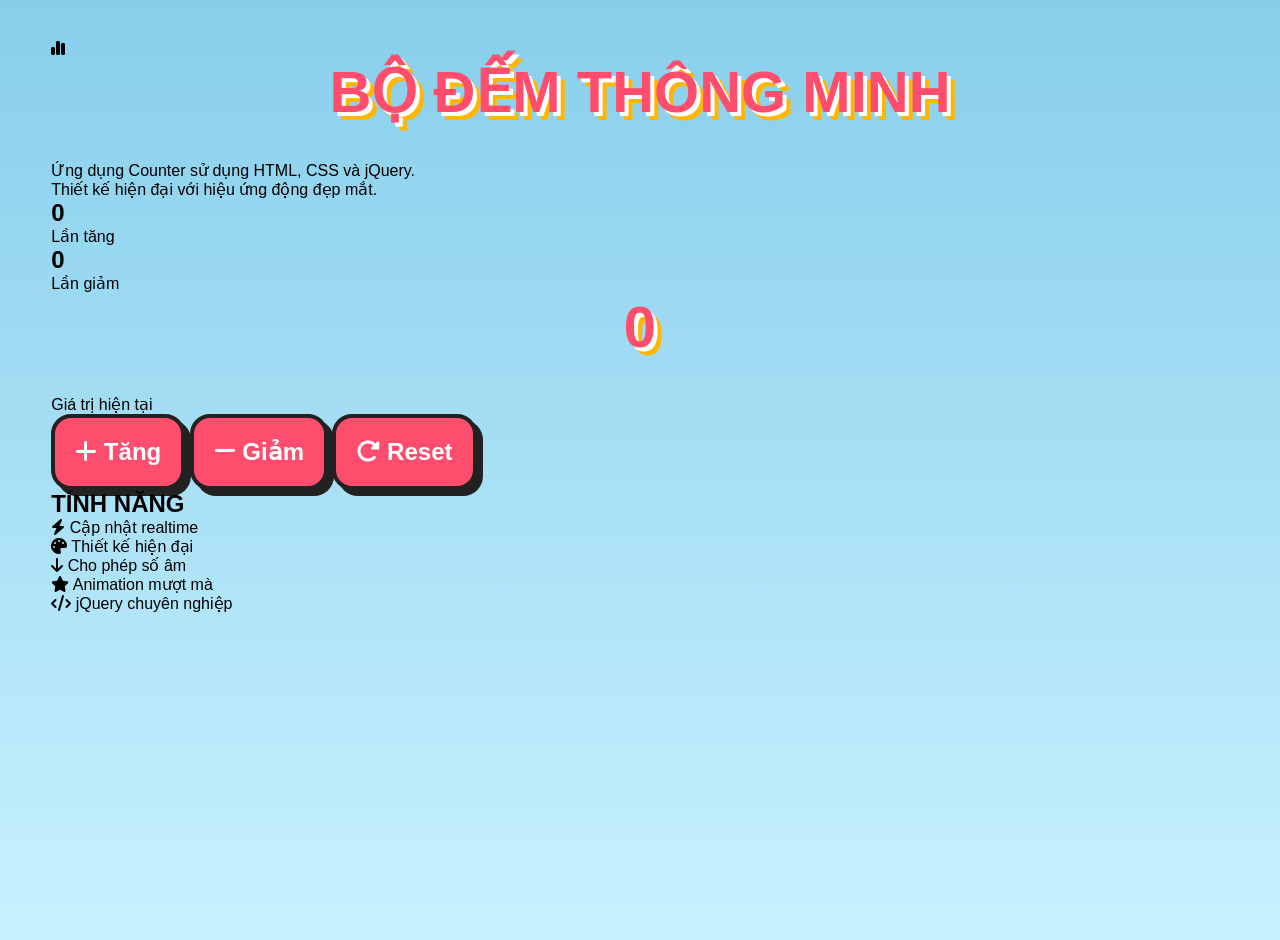
==== index.html @ a42f536a "upload boyer moore demo" ====
<!DOCTYPE html>
<html lang="vi">
<head>
    <meta charset="UTF-8">
    <meta name="viewport" content="width=device-width, initial-scale=1.0">
    <title>Counter Premium</title>

    <!-- CSS -->
    <link rel="stylesheet" href="index.css">

    <!-- Font Awesome -->
    <link rel="stylesheet"
    href="https://cdnjs.cloudflare.com/ajax/libs/font-awesome/6.5.1/css/all.min.css">
</head>

<body>

    <div class="container">

        <!-- LEFT -->
        <div class="left-panel">

            <div class="logo">
                <i class="fa-solid fa-chart-simple"></i>
            </div>

            <h1>BỘ ĐẾM THÔNG MINH</h1>

            <p>
                Ứng dụng Counter sử dụng HTML, CSS và jQuery.
                <br>
                Thiết kế hiện đại với hiệu ứng động đẹp mắt.
            </p>

            <div class="line"></div>

            <div class="info-box">

                <div>
                    <h2 id="plusCount">0</h2>
                    <span>Lần tăng</span>
                </div>

                <div>
                    <h2 id="minusCount">0</h2>
                    <span>Lần giảm</span>
                </div>

            </div>

        </div>

        <!-- CENTER -->
        <div class="center-panel">

            <div class="circle">
                <h1 id="counter">0</h1>
            </div>

            <div class="status" id="statusText">
                Giá trị hiện tại
            </div>

            <div class="buttons">

                <button id="increase">
                    <i class="fa-solid fa-plus"></i>
                    Tăng
                </button>

                <button id="decrease">
                    <i class="fa-solid fa-minus"></i>
                    Giảm
                </button>

                <button id="reset">
                    <i class="fa-solid fa-rotate-right"></i>
                    Reset
                </button>

            </div>

        </div>

        <!-- RIGHT -->
        <div class="right-panel">

            <h2>TÍNH NĂNG</h2>

            <div class="feature">
                <i class="fa-solid fa-bolt"></i>
                <span>Cập nhật realtime</span>
            </div>

            <div class="feature">
                <i class="fa-solid fa-palette"></i>
                <span>Thiết kế hiện đại</span>
            </div>

            <div class="feature">
                <i class="fa-solid fa-arrow-down"></i>
                <span>Cho phép số âm</span>
            </div>

            <div class="feature">
                <i class="fa-solid fa-star"></i>
                <span>Animation mượt mà</span>
            </div>

            <div class="feature">
                <i class="fa-solid fa-code"></i>
                <span>jQuery chuyên nghiệp</span>
            </div>

        </div>

    </div>

    <!-- jQuery -->
    <script src="https://code.jquery.com/jquery-3.7.1.min.js"></script>

    <!-- JS -->
    <script src="index.js"></script>

</body>
</html>
---- index.css ----
/* RESET */

*{
    margin:0;
    padding:0;
    box-sizing:border-box;
}

/* BODY */

body{
    min-height:100vh;
    background:linear-gradient(
        180deg,
        #87ceeb,
        #c8f1ff
    );

    overflow-x:hidden;

    font-family:Arial, Helvetica, sans-serif;

    position:relative;
}

/* CLOUD */

.cloud{
    position:absolute;

    background:white;

    border-radius:50px;

    opacity:0.8;
}

.cloud::before,
.cloud::after{
    content:"";
    position:absolute;
    background:white;
    border-radius:50%;
}

.cloud1{
    width:180px;
    height:60px;
    top:60px;
    left:-200px;

    animation:moveCloud 25s linear infinite;
}

.cloud1::before{
    width:70px;
    height:70px;
    top:-35px;
    left:25px;
}

.cloud1::after{
    width:90px;
    height:90px;
    top:-45px;
    right:20px;
}

.cloud2{
    width:150px;
    height:50px;
    top:180px;
    left:-200px;

    animation:moveCloud 35s linear infinite;
}

.cloud2::before{
    width:60px;
    height:60px;
    top:-30px;
    left:20px;
}

.cloud2::after{
    width:80px;
    height:80px;
    top:-40px;
    right:20px;
}

.cloud3{
    width:200px;
    height:70px;
    top:300px;
    left:-300px;

    animation:moveCloud 45s linear infinite;
}

.cloud3::before{
    width:80px;
    height:80px;
    top:-40px;
    left:25px;
}

.cloud3::after{
    width:100px;
    height:100px;
    top:-50px;
    right:25px;
}

@keyframes moveCloud{

    from{
        transform:translateX(0);
    }

    to{
        transform:translateX(1800px);
    }

}

/* CONTAINER */

.container{
    width:92%;
    max-width:1400px;
    margin:40px auto;
}

/* TITLE */

h1{
    text-align:center;

    font-size:58px;

    margin-bottom:35px;

    color:#ff4d6d;

    text-shadow:
        4px 4px 0px #ffffff,
        8px 8px 0px #ffb703;

    animation:bounce 2s infinite;
}

@keyframes bounce{

    0%{
        transform:translateY(0);
    }

    50%{
        transform:translateY(-10px);
    }

    100%{
        transform:translateY(0);
    }

}

/* PANEL */

.panel,
.visual-area,
.status-box{

    background:white;

    border:5px solid #222;

    border-radius:35px;

    box-shadow:
        10px 10px 0px #222;
}

/* PANEL */

.panel{
    padding:35px;
    margin-bottom:35px;

    display:grid;
    gap:25px;
}

/* INPUT */

.input-box{
    display:grid;
    gap:12px;
}

.input-box label{
    font-size:22px;
    font-weight:bold;
    color:#333;
}

.input-box input{

    padding:18px;

    border:4px solid #222;

    border-radius:18px;

    font-size:22px;

    outline:none;

    background:#fff7cc;
}

/* BUTTON */

button{

    padding:20px;

    border:none;

    border-radius:20px;

    background:#ff4d6d;

    color:white;

    font-size:24px;

    font-weight:bold;

    cursor:pointer;

    transition:0.3s;

    border:4px solid #222;

    box-shadow:
        6px 6px 0px #222;
}

button:hover{

    transform:
        translateY(-4px)
        scale(1.02);

    background:#ff758f;
}

/* VISUAL */

.visual-area{
    padding:35px;
    margin-bottom:35px;

    overflow-x:auto;
}

/* TAG */

.tag{

    font-size:28px;

    font-weight:bold;

    color:#ff4d6d;

    margin-bottom:15px;
}

/* ROW */

.row{
    display:flex;
    align-items:center;

    min-height:100px;

    margin-bottom:30px;

    position:relative;
}

/* BOX */

.char-box{

    width:72px;
    height:72px;

    margin-right:10px;

    border-radius:20px;

    display:flex;
    justify-content:center;
    align-items:center;

    background:#ffe066;

    border:4px solid #222;

    font-size:32px;
    font-weight:bold;

    transition:0.4s;

    box-shadow:
        5px 5px 0px #222;
}

/* EFFECT */

.char-box:hover{

    transform:
        rotate(8deg)
        scale(1.08);
}

/* MATCH */

.match{

    background:#70e000 !important;

    transform:
        scale(1.15)
        rotate(5deg);

    animation:jump 0.5s infinite alternate;
}

@keyframes jump{

    from{
        transform:translateY(0) scale(1.15);
    }

    to{
        transform:translateY(-8px) scale(1.15);
    }

}

/* MISMATCH */

.mismatch{

    background:#ff595e !important;

    animation:shake 0.3s infinite;
}

@keyframes shake{

    0%{
        transform:translateX(-3px);
    }

    50%{
        transform:translateX(3px);
    }

    100%{
        transform:translateX(-3px);
    }

}

/* PATTERN */

.pattern-row{
    transition:0.6s ease;
}

/* STATUS */

.status-box{
    padding:35px;
}

.status-box h2{

    color:#ff4d6d;

    margin-bottom:20px;

    font-size:32px;
}

#status{

    font-size:24px;

    color:#333;

    line-height:1.8;
}

/* MOBILE */

@media(max-width:768px){

    h1{
        font-size:34px;
    }

    .char-box{
        width:55px;
        height:55px;
        font-size:22px;
    }

    #status{
        font-size:18px;
    }

}
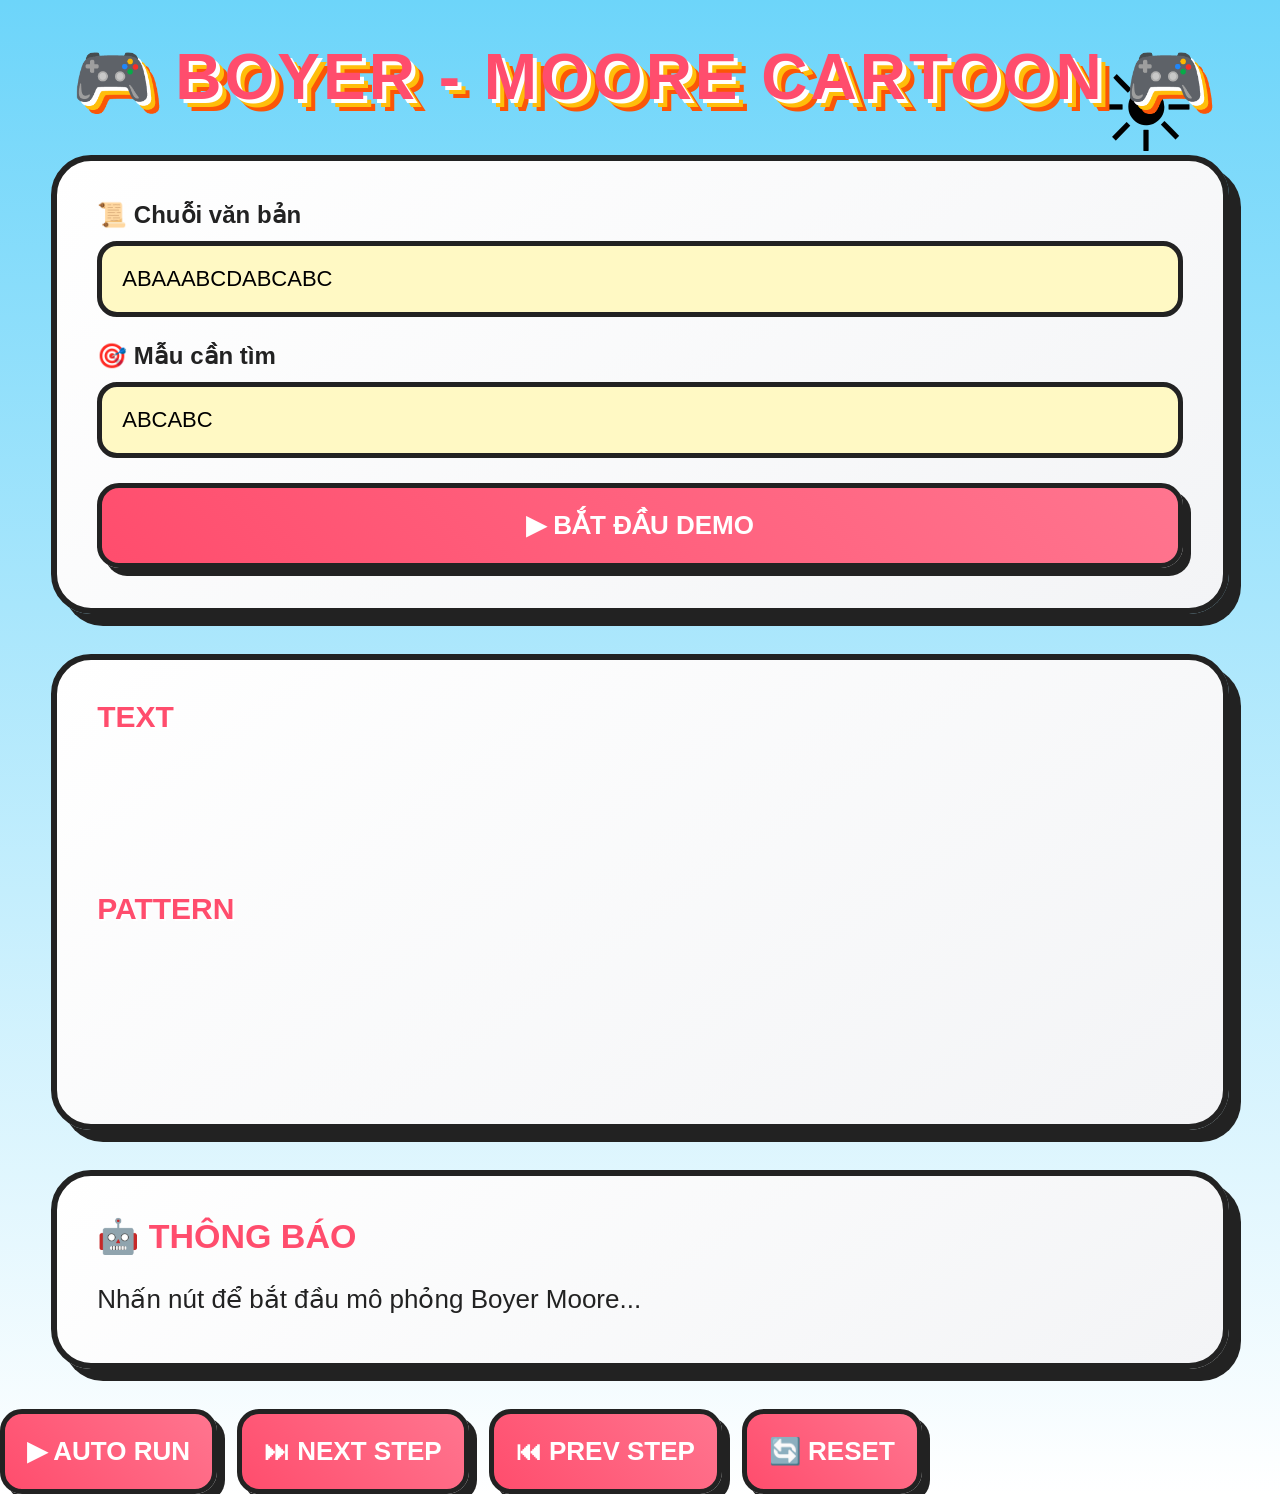
==== commit 8c0c9c76: "update" ====
--- a/index.html
+++ b/index.html
@@ -1,126 +1,92 @@
 <!DOCTYPE html>
 <html lang="vi">
+
 <head>
     <meta charset="UTF-8">
     <meta name="viewport" content="width=device-width, initial-scale=1.0">
-    <title>Counter Premium</title>
+    <title>Boyer Moore Cartoon</title>
 
-    <!-- CSS -->
-    <link rel="stylesheet" href="index.css">
-
-    <!-- Font Awesome -->
-    <link rel="stylesheet"
-    href="https://cdnjs.cloudflare.com/ajax/libs/font-awesome/6.5.1/css/all.min.css">
+    <link rel="stylesheet" href="demo.css">
 </head>
 
 <body>
 
+    <!-- CLOUDS -->
+    <div class="cloud cloud1"></div>
+    <div class="cloud cloud2"></div>
+    <div class="cloud cloud3"></div>
+
+    <!-- MAIN -->
     <div class="container">
 
-        <!-- LEFT -->
-        <div class="left-panel">
+        <h1>
+            🎮 BOYER - MOORE CARTOON 🎮
+        </h1>
 
-            <div class="logo">
-                <i class="fa-solid fa-chart-simple"></i>
+        <!-- PANEL -->
+        <div class="panel">
+
+            <div class="input-box">
+                <label>📜 Chuỗi văn bản</label>
+                <input type="text" id="text" value="ABAAABCDABCABC">
             </div>
 
-            <h1>BỘ ĐẾM THÔNG MINH</h1>
+            <div class="input-box">
+                <label>🎯 Mẫu cần tìm</label>
+                <input type="text" id="pattern" value="ABCABC">
+            </div>
 
-            <p>
-                Ứng dụng Counter sử dụng HTML, CSS và jQuery.
-                <br>
-                Thiết kế hiện đại với hiệu ứng động đẹp mắt.
-            </p>
-
-            <div class="line"></div>
-
-            <div class="info-box">
-
-                <div>
-                    <h2 id="plusCount">0</h2>
-                    <span>Lần tăng</span>
-                </div>
-
-                <div>
-                    <h2 id="minusCount">0</h2>
-                    <span>Lần giảm</span>
-                </div>
-
-            </div>
+            <button onclick="startSearch()">
+                ▶ BẮT ĐẦU DEMO
+            </button>
 
         </div>
 
-        <!-- CENTER -->
-        <div class="center-panel">
+        <!-- VISUAL -->
+        <div class="visual-area">
 
-            <div class="circle">
-                <h1 id="counter">0</h1>
-            </div>
+            <div class="tag">TEXT</div>
+            <div id="textView" class="row"></div>
 
-            <div class="status" id="statusText">
-                Giá trị hiện tại
-            </div>
-
-            <div class="buttons">
-
-                <button id="increase">
-                    <i class="fa-solid fa-plus"></i>
-                    Tăng
-                </button>
-
-                <button id="decrease">
-                    <i class="fa-solid fa-minus"></i>
-                    Giảm
-                </button>
-
-                <button id="reset">
-                    <i class="fa-solid fa-rotate-right"></i>
-                    Reset
-                </button>
-
-            </div>
+            <div class="tag">PATTERN</div>
+            <div id="patternView" class="row pattern-row"></div>
 
         </div>
 
-        <!-- RIGHT -->
-        <div class="right-panel">
+        <!-- STATUS -->
+        <div class="status-box">
 
-            <h2>TÍNH NĂNG</h2>
+            <h2>🤖 THÔNG BÁO</h2>
 
-            <div class="feature">
-                <i class="fa-solid fa-bolt"></i>
-                <span>Cập nhật realtime</span>
-            </div>
-
-            <div class="feature">
-                <i class="fa-solid fa-palette"></i>
-                <span>Thiết kế hiện đại</span>
-            </div>
-
-            <div class="feature">
-                <i class="fa-solid fa-arrow-down"></i>
-                <span>Cho phép số âm</span>
-            </div>
-
-            <div class="feature">
-                <i class="fa-solid fa-star"></i>
-                <span>Animation mượt mà</span>
-            </div>
-
-            <div class="feature">
-                <i class="fa-solid fa-code"></i>
-                <span>jQuery chuyên nghiệp</span>
-            </div>
+            <p id="status">
+                Nhấn nút để bắt đầu mô phỏng Boyer Moore...
+            </p>
 
         </div>
 
     </div>
 
-    <!-- jQuery -->
-    <script src="https://code.jquery.com/jquery-3.7.1.min.js"></script>
+    <script src="demo.js"></script>
+    <div class="button-group">
 
-    <!-- JS -->
-    <script src="index.js"></script>
+    <button onclick="startSearch()">
+        ▶ AUTO RUN
+    </button>
+
+    <button onclick="nextStep()">
+        ⏭ NEXT STEP
+    </button>
+
+    <button onclick="prevStep()">
+        ⏮ PREV STEP
+    </button>
+
+    <button onclick="resetDemo()">
+        🔄 RESET
+    </button>
+
+</div>
 
 </body>
+
 </html>
--- a/demo.css
+++ b/demo.css
@@ -0,0 +1,665 @@
+/* =========================
+   RESET
+========================= */
+
+*{
+    margin:0;
+    padding:0;
+    box-sizing:border-box;
+}
+
+/* =========================
+   BODY
+========================= */
+
+body{
+
+    min-height:100vh;
+
+    overflow-x:hidden;
+
+    font-family:Arial, Helvetica, sans-serif;
+
+    background:
+        linear-gradient(
+            180deg,
+            #6dd5fa 0%,
+            #ffffff 100%
+        );
+
+    position:relative;
+}
+
+/* =========================
+   SUN
+========================= */
+
+body::before{
+
+    content:"☀";
+
+    position:fixed;
+
+    top:40px;
+    right:80px;
+
+    font-size:120px;
+
+    animation:
+        rotateSun 20s linear infinite,
+        glowSun 2s infinite alternate;
+
+    z-index:-1;
+}
+
+@keyframes rotateSun{
+
+    from{
+        transform:rotate(0deg);
+    }
+
+    to{
+        transform:rotate(360deg);
+    }
+}
+
+@keyframes glowSun{
+
+    from{
+        filter:drop-shadow(0 0 10px yellow);
+    }
+
+    to{
+        filter:drop-shadow(0 0 35px orange);
+    }
+}
+
+/* =========================
+   CLOUD
+========================= */
+
+.cloud{
+
+    position:absolute;
+
+    background:white;
+
+    border-radius:100px;
+
+    opacity:0.9;
+}
+
+.cloud::before,
+.cloud::after{
+
+    content:"";
+
+    position:absolute;
+
+    background:white;
+
+    border-radius:50%;
+}
+
+/* CLOUD 1 */
+
+.cloud1{
+
+    width:220px;
+    height:70px;
+
+    top:70px;
+    left:-300px;
+
+    animation:moveCloud 28s linear infinite;
+}
+
+.cloud1::before{
+
+    width:90px;
+    height:90px;
+
+    top:-40px;
+    left:30px;
+}
+
+.cloud1::after{
+
+    width:120px;
+    height:120px;
+
+    top:-60px;
+    right:30px;
+}
+
+/* CLOUD 2 */
+
+.cloud2{
+
+    width:180px;
+    height:60px;
+
+    top:220px;
+    left:-250px;
+
+    animation:moveCloud 40s linear infinite;
+}
+
+.cloud2::before{
+
+    width:80px;
+    height:80px;
+
+    top:-35px;
+    left:20px;
+}
+
+.cloud2::after{
+
+    width:100px;
+    height:100px;
+
+    top:-50px;
+    right:20px;
+}
+
+/* CLOUD 3 */
+
+.cloud3{
+
+    width:250px;
+    height:80px;
+
+    top:360px;
+    left:-350px;
+
+    animation:moveCloud 55s linear infinite;
+}
+
+.cloud3::before{
+
+    width:90px;
+    height:90px;
+
+    top:-40px;
+    left:30px;
+}
+
+.cloud3::after{
+
+    width:130px;
+    height:130px;
+
+    top:-60px;
+    right:30px;
+}
+
+/* CLOUD ANIMATION */
+
+@keyframes moveCloud{
+
+    from{
+        transform:translateX(0);
+    }
+
+    to{
+        transform:translateX(2200px);
+    }
+}
+
+/* =========================
+   CONTAINER
+========================= */
+
+.container{
+
+    width:92%;
+    max-width:1450px;
+
+    margin:40px auto;
+}
+
+/* =========================
+   TITLE
+========================= */
+
+h1{
+
+    text-align:center;
+
+    font-size:64px;
+
+    margin-bottom:40px;
+
+    color:#ff4d6d;
+
+    letter-spacing:3px;
+
+    text-shadow:
+        4px 4px 0px white,
+        8px 8px 0px #ffbe0b,
+        12px 12px 0px #fb5607;
+
+    animation:bounceTitle 2s infinite;
+}
+
+@keyframes bounceTitle{
+
+    0%{
+        transform:translateY(0);
+    }
+
+    50%{
+        transform:translateY(-12px);
+    }
+
+    100%{
+        transform:translateY(0);
+    }
+}
+
+/* =========================
+   PANEL
+========================= */
+
+.panel,
+.visual-area,
+.status-box{
+
+    background:
+        linear-gradient(
+            145deg,
+            #ffffff,
+            #f3f4f6
+        );
+
+    border:6px solid #222;
+
+    border-radius:40px;
+
+    box-shadow:
+        12px 12px 0px #222;
+}
+
+/* =========================
+   INPUT PANEL
+========================= */
+
+.panel{
+
+    padding:40px;
+
+    margin-bottom:40px;
+
+    display:grid;
+
+    gap:25px;
+}
+
+/* =========================
+   INPUT
+========================= */
+
+.input-box{
+
+    display:grid;
+
+    gap:12px;
+}
+
+.input-box label{
+
+    font-size:24px;
+
+    color:#222;
+
+    font-weight:bold;
+}
+
+.input-box input{
+
+    padding:20px;
+
+    border-radius:20px;
+
+    border:5px solid #222;
+
+    background:#fff9c4;
+
+    font-size:22px;
+
+    outline:none;
+
+    transition:0.3s;
+}
+
+.input-box input:focus{
+
+    transform:scale(1.02);
+
+    background:white;
+
+    box-shadow:
+        0 0 20px #38bdf8;
+}
+
+/* =========================
+   BUTTON
+========================= */
+
+button{
+
+    padding:22px;
+
+    border:none;
+
+    border-radius:22px;
+
+    border:5px solid #222;
+
+    background:
+        linear-gradient(
+            45deg,
+            #ff4d6d,
+            #ff758f
+        );
+
+    color:white;
+
+    font-size:26px;
+
+    font-weight:bold;
+
+    cursor:pointer;
+
+    transition:0.3s;
+
+    box-shadow:
+        8px 8px 0px #222;
+}
+
+button:hover{
+
+    transform:
+        translateY(-6px)
+        scale(1.03);
+
+    background:
+        linear-gradient(
+            45deg,
+            #ff758f,
+            #ff4d6d
+        );
+}
+
+/* =========================
+   VISUAL AREA
+========================= */
+
+.visual-area{
+
+    padding:40px;
+
+    margin-bottom:40px;
+
+    overflow-x:auto;
+}
+
+/* =========================
+   TAG
+========================= */
+
+.tag{
+
+    font-size:30px;
+
+    font-weight:bold;
+
+    color:#ff4d6d;
+
+    margin-bottom:18px;
+
+    text-shadow:
+        2px 2px 0px white;
+}
+
+/* =========================
+   ROW
+========================= */
+
+.row{
+
+    display:flex;
+
+    align-items:center;
+
+    min-height:110px;
+
+    margin-bottom:30px;
+
+    position:relative;
+}
+
+/* =========================
+   CHARACTER BOX
+========================= */
+
+.char-box{
+
+    width:78px;
+    height:78px;
+
+    margin-right:12px;
+
+    border-radius:24px;
+
+    display:flex;
+    justify-content:center;
+    align-items:center;
+
+    font-size:34px;
+    font-weight:bold;
+
+    color:#222;
+
+    background:
+        linear-gradient(
+            145deg,
+            #ffe066,
+            #ffd43b
+        );
+
+    border:5px solid #222;
+
+    transition:0.3s;
+
+    box-shadow:
+        6px 6px 0px #222;
+}
+
+/* HOVER */
+
+.char-box:hover{
+
+    transform:
+        rotate(8deg)
+        scale(1.08);
+}
+
+/* =========================
+   MATCH
+========================= */
+
+.match{
+
+    background:
+        linear-gradient(
+            145deg,
+            #70e000,
+            #38b000
+        ) !important;
+
+    color:white;
+
+    transform:
+        scale(1.18)
+        rotate(6deg);
+
+    animation:jump 0.5s infinite alternate;
+
+    box-shadow:
+        0 0 20px #38b000,
+        6px 6px 0px #222;
+}
+
+@keyframes jump{
+
+    from{
+        transform:
+            translateY(0)
+            scale(1.18);
+    }
+
+    to{
+        transform:
+            translateY(-10px)
+            scale(1.18);
+    }
+}
+
+/* =========================
+   MISMATCH
+========================= */
+
+.mismatch{
+
+    background:
+        linear-gradient(
+            145deg,
+            #ff595e,
+            #d90429
+        ) !important;
+
+    color:white;
+
+    animation:shake 0.25s infinite;
+}
+
+@keyframes shake{
+
+    0%{
+        transform:translateX(-4px);
+    }
+
+    50%{
+        transform:translateX(4px);
+    }
+
+    100%{
+        transform:translateX(-4px);
+    }
+}
+
+/* =========================
+   PATTERN
+========================= */
+
+.pattern-row{
+
+    transition:0.6s ease;
+}
+
+/* =========================
+   STATUS
+========================= */
+
+.status-box{
+
+    padding:40px;
+}
+
+.status-box h2{
+
+    font-size:34px;
+
+    color:#ff4d6d;
+
+    margin-bottom:20px;
+}
+
+#status{
+
+    font-size:26px;
+
+    line-height:1.8;
+
+    color:#222;
+}
+
+/* =========================
+   RESPONSIVE
+========================= */
+
+@media(max-width:768px){
+
+    h1{
+
+        font-size:34px;
+    }
+
+    .char-box{
+
+        width:58px;
+        height:58px;
+
+        font-size:24px;
+    }
+
+    #status{
+
+        font-size:18px;
+    }
+}
+/* =========================
+   BUTTON GROUP
+========================= */
+
+.button-group{
+
+    display:flex;
+
+    gap:20px;
+
+    flex-wrap:wrap;
+}
+
+/* ACTIVE */
+
+.active{
+
+    background:
+        linear-gradient(
+            145deg,
+            #4cc9f0,
+            #4361ee
+        ) !important;
+
+    color:white;
+
+    animation:pulse 0.6s infinite alternate;
+}
+
+@keyframes pulse{
+
+    from{
+
+        transform:
+            scale(1.05);
+    }
+
+    to{
+
+        transform:
+            scale(1.18);
+    }
+}
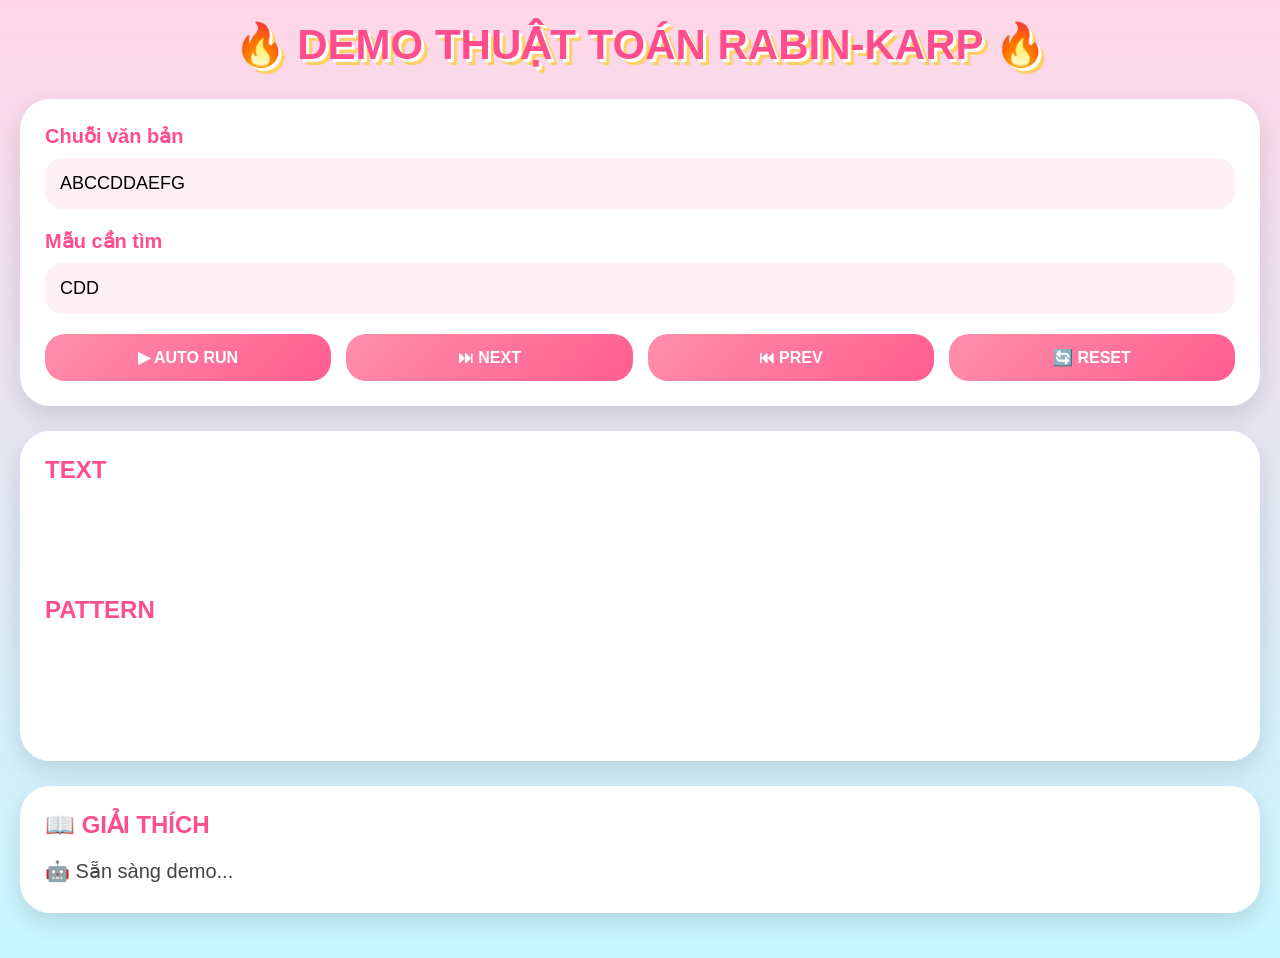
==== commit f60577ab: "update giao dien" ====
--- a/index.html
+++ b/index.html
@@ -2,90 +2,127 @@
 <html lang="vi">
 
 <head>
+
     <meta charset="UTF-8">
-    <meta name="viewport" content="width=device-width, initial-scale=1.0">
-    <title>Boyer Moore Cartoon</title>
+
+    <meta name="viewport"
+          content="width=device-width, initial-scale=1.0">
+
+    <title>Rabin Karp Demo</title>
 
     <link rel="stylesheet" href="demo.css">
+
 </head>
 
 <body>
 
     <!-- CLOUDS -->
+
     <div class="cloud cloud1"></div>
     <div class="cloud cloud2"></div>
     <div class="cloud cloud3"></div>
 
-    <!-- MAIN -->
     <div class="container">
 
         <h1>
-            🎮 BOYER - MOORE CARTOON 🎮
+            🔥 DEMO THUẬT TOÁN RABIN-KARP 🔥
         </h1>
 
         <!-- PANEL -->
+
         <div class="panel">
 
             <div class="input-box">
-                <label>📜 Chuỗi văn bản</label>
-                <input type="text" id="text" value="ABAAABCDABCABC">
+
+                <label>
+                    Chuỗi văn bản
+                </label>
+
+                <input
+                    type="text"
+                    id="text"
+                    value="ABCCDDAEFG">
+
             </div>
 
             <div class="input-box">
-                <label>🎯 Mẫu cần tìm</label>
-                <input type="text" id="pattern" value="ABCABC">
+
+                <label>
+                    Mẫu cần tìm
+                </label>
+
+                <input
+                    type="text"
+                    id="pattern"
+                    value="CDD">
+
             </div>
 
-            <button onclick="startSearch()">
-                ▶ BẮT ĐẦU DEMO
-            </button>
+            <div class="button-group">
+
+                <button onclick="startDemo()">
+                    ▶ AUTO RUN
+                </button>
+
+                <button onclick="nextStep()">
+                    ⏭ NEXT
+                </button>
+
+                <button onclick="prevStep()">
+                    ⏮ PREV
+                </button>
+
+                <button onclick="resetDemo()">
+                    🔄 RESET
+                </button>
+
+            </div>
 
         </div>
 
         <!-- VISUAL -->
+
         <div class="visual-area">
 
-            <div class="tag">TEXT</div>
-            <div id="textView" class="row"></div>
+            <div class="tag">
+                TEXT
+            </div>
 
-            <div class="tag">PATTERN</div>
-            <div id="patternView" class="row pattern-row"></div>
+            <div
+                class="row"
+                id="textRow">
+            </div>
+
+            <div class="tag">
+                PATTERN
+            </div>
+
+            <div
+                class="row pattern-row"
+                id="patternRow">
+            </div>
 
         </div>
 
         <!-- STATUS -->
+
         <div class="status-box">
 
-            <h2>🤖 THÔNG BÁO</h2>
+            <h2>
+                📖 GIẢI THÍCH
+            </h2>
 
-            <p id="status">
-                Nhấn nút để bắt đầu mô phỏng Boyer Moore...
-            </p>
+            <div id="status">
+
+                🤖 Sẵn sàng demo...
+
+            </div>
 
         </div>
 
     </div>
 
     <script src="demo.js"></script>
-    <div class="button-group">
-
-    <button onclick="startSearch()">
-        ▶ AUTO RUN
-    </button>
-
-    <button onclick="nextStep()">
-        ⏭ NEXT STEP
-    </button>
-
-    <button onclick="prevStep()">
-        ⏮ PREV STEP
-    </button>
-
-    <button onclick="resetDemo()">
-        🔄 RESET
-    </button>
-
-</div>
 
 </body>
 
--- a/demo.css
+++ b/demo.css
@@ -23,188 +23,11 @@
     background:
         linear-gradient(
             180deg,
-            #6dd5fa 0%,
-            #ffffff 100%
+            #ffd6e7 0%,
+            #c8f7ff 100%
         );
 
-    position:relative;
-}
-
-/* =========================
-   SUN
-========================= */
-
-body::before{
-
-    content:"☀";
-
-    position:fixed;
-
-    top:40px;
-    right:80px;
-
-    font-size:120px;
-
-    animation:
-        rotateSun 20s linear infinite,
-        glowSun 2s infinite alternate;
-
-    z-index:-1;
-}
-
-@keyframes rotateSun{
-
-    from{
-        transform:rotate(0deg);
-    }
-
-    to{
-        transform:rotate(360deg);
-    }
-}
-
-@keyframes glowSun{
-
-    from{
-        filter:drop-shadow(0 0 10px yellow);
-    }
-
-    to{
-        filter:drop-shadow(0 0 35px orange);
-    }
-}
-
-/* =========================
-   CLOUD
-========================= */
-
-.cloud{
-
-    position:absolute;
-
-    background:white;
-
-    border-radius:100px;
-
-    opacity:0.9;
-}
-
-.cloud::before,
-.cloud::after{
-
-    content:"";
-
-    position:absolute;
-
-    background:white;
-
-    border-radius:50%;
-}
-
-/* CLOUD 1 */
-
-.cloud1{
-
-    width:220px;
-    height:70px;
-
-    top:70px;
-    left:-300px;
-
-    animation:moveCloud 28s linear infinite;
-}
-
-.cloud1::before{
-
-    width:90px;
-    height:90px;
-
-    top:-40px;
-    left:30px;
-}
-
-.cloud1::after{
-
-    width:120px;
-    height:120px;
-
-    top:-60px;
-    right:30px;
-}
-
-/* CLOUD 2 */
-
-.cloud2{
-
-    width:180px;
-    height:60px;
-
-    top:220px;
-    left:-250px;
-
-    animation:moveCloud 40s linear infinite;
-}
-
-.cloud2::before{
-
-    width:80px;
-    height:80px;
-
-    top:-35px;
-    left:20px;
-}
-
-.cloud2::after{
-
-    width:100px;
-    height:100px;
-
-    top:-50px;
-    right:20px;
-}
-
-/* CLOUD 3 */
-
-.cloud3{
-
-    width:250px;
-    height:80px;
-
-    top:360px;
-    left:-350px;
-
-    animation:moveCloud 55s linear infinite;
-}
-
-.cloud3::before{
-
-    width:90px;
-    height:90px;
-
-    top:-40px;
-    left:30px;
-}
-
-.cloud3::after{
-
-    width:130px;
-    height:130px;
-
-    top:-60px;
-    right:30px;
-}
-
-/* CLOUD ANIMATION */
-
-@keyframes moveCloud{
-
-    from{
-        transform:translateX(0);
-    }
-
-    to{
-        transform:translateX(2200px);
-    }
+    padding:20px;
 }
 
 /* =========================
@@ -213,10 +36,11 @@
 
 .container{
 
-    width:92%;
-    max-width:1450px;
-
-    margin:40px auto;
+    width:100%;
+
+    max-width:1400px;
+
+    margin:auto;
 }
 
 /* =========================
@@ -227,30 +51,27 @@
 
     text-align:center;
 
-    font-size:64px;
-
-    margin-bottom:40px;
-
-    color:#ff4d6d;
-
-    letter-spacing:3px;
+    font-size:42px;
+
+    margin-bottom:30px;
+
+    color:#ff4d8d;
 
     text-shadow:
-        4px 4px 0px white,
-        8px 8px 0px #ffbe0b,
-        12px 12px 0px #fb5607;
-
-    animation:bounceTitle 2s infinite;
-}
-
-@keyframes bounceTitle{
+        3px 3px 0 white,
+        6px 6px 0 #ffd166;
+
+    animation:bounce 2s infinite;
+}
+
+@keyframes bounce{
 
     0%{
         transform:translateY(0);
     }
 
     50%{
-        transform:translateY(-12px);
+        transform:translateY(-8px);
     }
 
     100%{
@@ -259,168 +80,148 @@
 }
 
 /* =========================
-   PANEL
+   PANELS
 ========================= */
 
 .panel,
 .visual-area,
 .status-box{
 
-    background:
-        linear-gradient(
-            145deg,
-            #ffffff,
-            #f3f4f6
+    background:white;
+
+    border-radius:30px;
+
+    padding:25px;
+
+    margin-bottom:25px;
+
+    box-shadow:
+        0 10px 25px rgba(0,0,0,0.12);
+}
+
+/* =========================
+   INPUT
+========================= */
+
+.input-box{
+
+    margin-bottom:20px;
+}
+
+.input-box label{
+
+    display:block;
+
+    margin-bottom:10px;
+
+    font-size:20px;
+
+    font-weight:bold;
+
+    color:#ff4d8d;
+}
+
+.input-box input{
+
+    width:100%;
+
+    padding:15px;
+
+    border:none;
+
+    border-radius:18px;
+
+    background:#fff0f6;
+
+    font-size:18px;
+
+    outline:none;
+
+    transition:0.3s;
+}
+
+.input-box input:focus{
+
+    box-shadow:
+        0 0 15px #ff8fab;
+}
+
+/* =========================
+   BUTTON GROUP
+========================= */
+
+.button-group{
+
+    display:flex;
+
+    gap:15px;
+
+    flex-wrap:wrap;
+}
+
+/* =========================
+   BUTTON
+========================= */
+
+button{
+
+    flex:1;
+
+    min-width:160px;
+
+    padding:14px;
+
+    border:none;
+
+    border-radius:20px;
+
+    background:
+        linear-gradient(
+            135deg,
+            #ff8fab,
+            #ff5d8f
         );
 
-    border:6px solid #222;
-
-    border-radius:40px;
-
-    box-shadow:
-        12px 12px 0px #222;
-}
-
-/* =========================
-   INPUT PANEL
-========================= */
-
-.panel{
-
-    padding:40px;
-
-    margin-bottom:40px;
-
-    display:grid;
-
-    gap:25px;
-}
-
-/* =========================
-   INPUT
-========================= */
-
-.input-box{
-
-    display:grid;
-
-    gap:12px;
-}
-
-.input-box label{
+    color:white;
+
+    font-size:16px;
+
+    font-weight:bold;
+
+    cursor:pointer;
+
+    transition:0.3s;
+}
+
+button:hover{
+
+    transform:
+        translateY(-4px)
+        scale(1.03);
+}
+
+/* =========================
+   VISUAL
+========================= */
+
+.visual-area{
+
+    overflow-x:auto;
+}
+
+/* =========================
+   TAG
+========================= */
+
+.tag{
 
     font-size:24px;
 
-    color:#222;
-
     font-weight:bold;
-}
-
-.input-box input{
-
-    padding:20px;
-
-    border-radius:20px;
-
-    border:5px solid #222;
-
-    background:#fff9c4;
-
-    font-size:22px;
-
-    outline:none;
-
-    transition:0.3s;
-}
-
-.input-box input:focus{
-
-    transform:scale(1.02);
-
-    background:white;
-
-    box-shadow:
-        0 0 20px #38bdf8;
-}
-
-/* =========================
-   BUTTON
-========================= */
-
-button{
-
-    padding:22px;
-
-    border:none;
-
-    border-radius:22px;
-
-    border:5px solid #222;
-
-    background:
-        linear-gradient(
-            45deg,
-            #ff4d6d,
-            #ff758f
-        );
-
-    color:white;
-
-    font-size:26px;
-
-    font-weight:bold;
-
-    cursor:pointer;
-
-    transition:0.3s;
-
-    box-shadow:
-        8px 8px 0px #222;
-}
-
-button:hover{
-
-    transform:
-        translateY(-6px)
-        scale(1.03);
-
-    background:
-        linear-gradient(
-            45deg,
-            #ff758f,
-            #ff4d6d
-        );
-}
-
-/* =========================
-   VISUAL AREA
-========================= */
-
-.visual-area{
-
-    padding:40px;
-
-    margin-bottom:40px;
-
-    overflow-x:auto;
-}
-
-/* =========================
-   TAG
-========================= */
-
-.tag{
-
-    font-size:30px;
-
-    font-weight:bold;
-
-    color:#ff4d6d;
-
-    margin-bottom:18px;
-
-    text-shadow:
-        2px 2px 0px white;
+
+    color:#ff4d8d;
+
+    margin-bottom:12px;
 }
 
 /* =========================
@@ -433,57 +234,80 @@
 
     align-items:center;
 
-    min-height:110px;
-
-    margin-bottom:30px;
+    min-height:80px;
+
+    margin-bottom:20px;
 
     position:relative;
-}
-
-/* =========================
-   CHARACTER BOX
+
+    width:max-content;
+}
+
+/* =========================
+   CHAR BOX
 ========================= */
 
 .char-box{
 
-    width:78px;
-    height:78px;
-
-    margin-right:12px;
-
-    border-radius:24px;
+    width:50px;
+    height:50px;
+
+    margin-right:6px;
+
+    border-radius:16px;
 
     display:flex;
     justify-content:center;
     align-items:center;
 
-    font-size:34px;
+    background:
+        linear-gradient(
+            145deg,
+            #fff,
+            #ffe5ec
+        );
+
+    color:#ff4d8d;
+
+    font-size:22px;
+
     font-weight:bold;
 
-    color:#222;
+    box-shadow:
+        0 4px 8px rgba(0,0,0,0.1);
+
+    flex-shrink:0;
+
+    transition:0.3s;
+}
+
+/* =========================
+   ACTIVE
+========================= */
+
+.active{
 
     background:
         linear-gradient(
             145deg,
-            #ffe066,
-            #ffd43b
-        );
-
-    border:5px solid #222;
-
-    transition:0.3s;
-
-    box-shadow:
-        6px 6px 0px #222;
-}
-
-/* HOVER */
-
-.char-box:hover{
-
-    transform:
-        rotate(8deg)
-        scale(1.08);
+            #74c0fc,
+            #4dabf7
+        ) !important;
+
+    color:white;
+
+    animation:pulse 0.5s infinite alternate;
+}
+
+@keyframes pulse{
+
+    from{
+        transform:scale(1);
+    }
+
+    to{
+        transform:scale(1.12);
+    }
 }
 
 /* =========================
@@ -495,35 +319,23 @@
     background:
         linear-gradient(
             145deg,
-            #70e000,
-            #38b000
+            #69db7c,
+            #38d9a9
         ) !important;
 
     color:white;
 
-    transform:
-        scale(1.18)
-        rotate(6deg);
-
     animation:jump 0.5s infinite alternate;
-
-    box-shadow:
-        0 0 20px #38b000,
-        6px 6px 0px #222;
 }
 
 @keyframes jump{
 
     from{
-        transform:
-            translateY(0)
-            scale(1.18);
+        transform:translateY(0);
     }
 
     to{
-        transform:
-            translateY(-10px)
-            scale(1.18);
+        transform:translateY(-5px);
     }
 }
 
@@ -536,64 +348,57 @@
     background:
         linear-gradient(
             145deg,
-            #ff595e,
-            #d90429
+            #ff6b6b,
+            #fa5252
         ) !important;
 
     color:white;
 
-    animation:shake 0.25s infinite;
+    animation:shake 0.2s infinite;
 }
 
 @keyframes shake{
 
     0%{
-        transform:translateX(-4px);
+        transform:translateX(-2px);
     }
 
     50%{
-        transform:translateX(4px);
+        transform:translateX(2px);
     }
 
     100%{
-        transform:translateX(-4px);
-    }
-}
-
-/* =========================
-   PATTERN
+        transform:translateX(-2px);
+    }
+}
+
+/* =========================
+   PATTERN ROW
 ========================= */
 
 .pattern-row{
 
-    transition:0.6s ease;
+    transition:0.5s ease;
 }
 
 /* =========================
    STATUS
 ========================= */
 
-.status-box{
-
-    padding:40px;
-}
-
 .status-box h2{
 
-    font-size:34px;
-
-    color:#ff4d6d;
-
-    margin-bottom:20px;
+    color:#ff4d8d;
+
+    margin-bottom:15px;
 }
 
 #status{
 
-    font-size:26px;
-
-    line-height:1.8;
-
-    color:#222;
+    font-size:20px;
+
+    line-height:1.7;
+
+    color:#444;
 }
 
 /* =========================
@@ -604,62 +409,29 @@
 
     h1{
 
-        font-size:34px;
+        font-size:28px;
     }
 
     .char-box{
 
-        width:58px;
-        height:58px;
-
-        font-size:24px;
+        width:40px;
+        height:40px;
+
+        font-size:18px;
+    }
+
+    button{
+
+        width:100%;
+    }
+
+    .button-group{
+
+        display:grid;
     }
 
     #status{
 
-        font-size:18px;
-    }
-}
-/* =========================
-   BUTTON GROUP
-========================= */
-
-.button-group{
-
-    display:flex;
-
-    gap:20px;
-
-    flex-wrap:wrap;
-}
-
-/* ACTIVE */
-
-.active{
-
-    background:
-        linear-gradient(
-            145deg,
-            #4cc9f0,
-            #4361ee
-        ) !important;
-
-    color:white;
-
-    animation:pulse 0.6s infinite alternate;
-}
-
-@keyframes pulse{
-
-    from{
-
-        transform:
-            scale(1.05);
-    }
-
-    to{
-
-        transform:
-            scale(1.18);
+        font-size:16px;
     }
 }
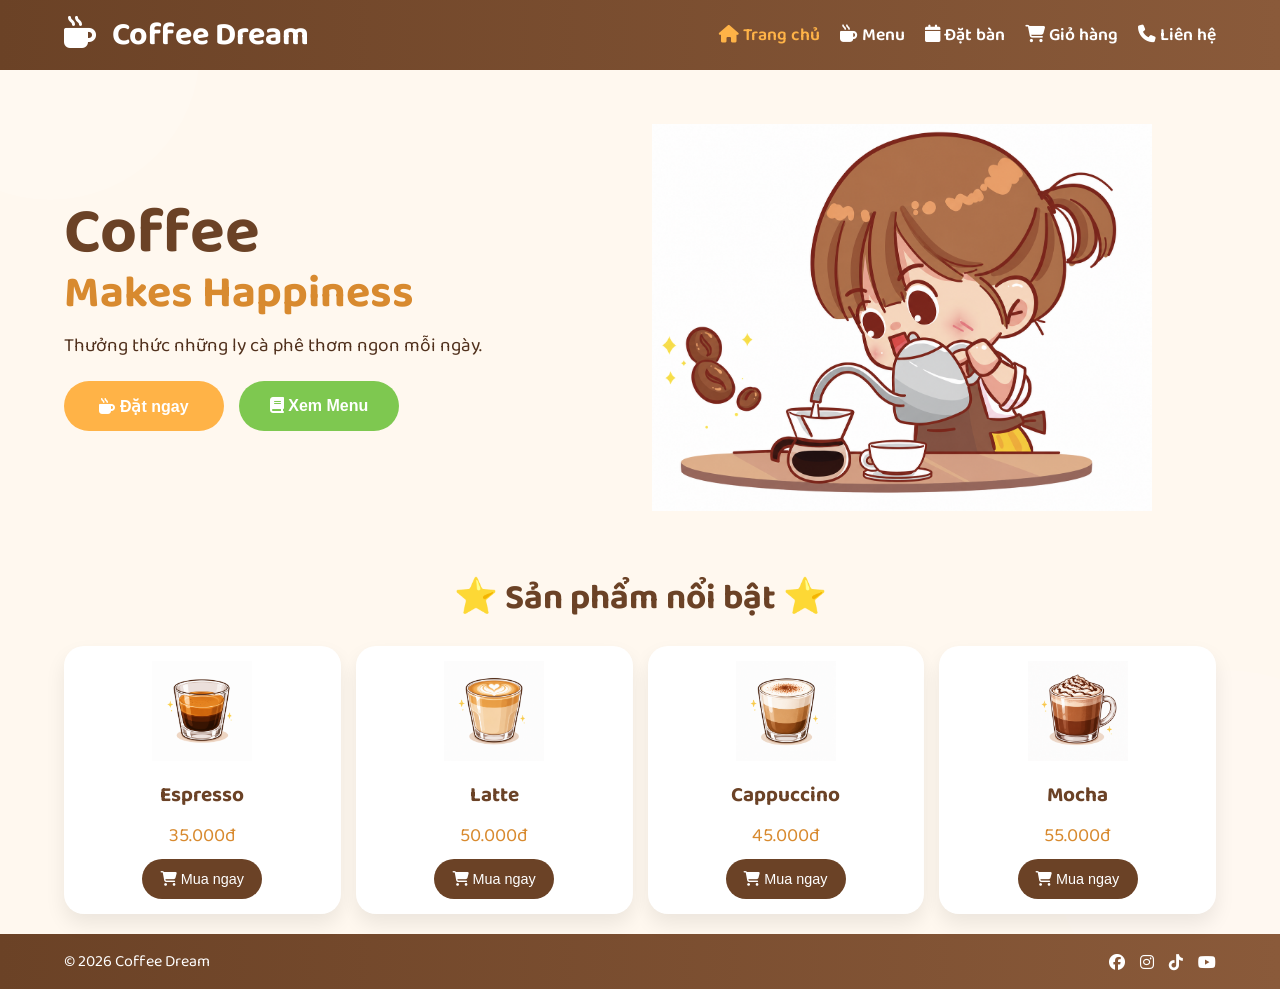
==== commit d582e1de: "first commit" ====
--- a/index.html
+++ b/index.html
@@ -2,128 +2,124 @@
 <html lang="vi">
 
 <head>
-
     <meta charset="UTF-8">
-
-    <meta name="viewport"
-          content="width=device-width, initial-scale=1.0">
-
-    <title>Rabin Karp Demo</title>
-
-    <link rel="stylesheet" href="demo.css">
-
+    <meta name="viewport" content="width=device-width, initial-scale=1.0">
+    <title>Coffee Dream</title>
+    <link rel="stylesheet" href="style.css">
+    <link href="https://fonts.googleapis.com/css2?family=Baloo+2:wght@400;600;700&display=swap" rel="stylesheet">
+    <link rel="stylesheet" href="https://cdnjs.cloudflare.com/ajax/libs/font-awesome/6.7.2/css/all.min.css">
 </head>
 
 <body>
 
-    <!-- CLOUDS -->
+    <header>
+        <div class="logo">
+            <i class="fa-solid fa-mug-hot"></i>
+            Coffee Dream
+        </div>
+        <nav>
+            <a href="#" class="active">
+                <i class="fa-solid fa-house"></i>
+                Trang chủ
+            </a>
+            <a href="menu.html">
+                <i class="fa-solid fa-mug-hot"></i>
+                Menu
+            </a>
+            <a href="menu.html">
+                <i class="fa-solid fa-calendar"></i>
+                Đặt bàn
+            </a>
+            <a href="datban.html">
+                <i class="fa-solid fa-cart-shopping"></i>
+                Giỏ hàng
+            </a>
+            <a href="#">
+                <i class="fa-solid fa-phone"></i>
+                Liên hệ
+            </a>
+        </nav>
+    </header>
 
-    <div class="cloud cloud1"></div>
-    <div class="cloud cloud2"></div>
-    <div class="cloud cloud3"></div>
+    <section class="hero">
+        <div class="left">
+            <div class="small-cloud"></div>
+            <h1>
+                Coffee <br>
+                <span>Makes Happiness</span>
+            </h1>
+            <p>Thưởng thức những ly cà phê thơm ngon mỗi ngày.</p>
+            <div class="buttons">
+                <button class="btn1" onclick="window.location.href='menu.html'">
+                    <i class="fa-solid fa-mug-hot"></i>
+                    Đặt ngay
+                </button>
+                <button class="btn2" onclick="window.location.href='menu.html'">
+                    <i class="fa-solid fa-book"></i>
+                    Xem Menu
+                </button>
+            </div>
+        </div>
+        <div class="right">
+            <img src="anhlogo.png" alt="Logo">
+        </div>
+    </section>
 
-    <div class="container">
-
-        <h1>
-            🔥 DEMO THUẬT TOÁN RABIN-KARP 🔥
-        </h1>
-
-        <!-- PANEL -->
-
-        <div class="panel">
-
-            <div class="input-box">
-
-                <label>
-                    Chuỗi văn bản
-                </label>
-
-                <input
-                    type="text"
-                    id="text"
-                    value="ABCCDDAEFG">
-
+    <section class="product">
+        <h2>⭐ Sản phẩm nổi bật ⭐</h2>
+        <div class="cards">
+            <div class="card">
+                <img src="Espresso.png" alt="Espresso">
+                <h3>Espresso</h3>
+                <p class="price">35.000đ</p>
+                <button onclick="window.location.href='menu.html'">
+                    <i class="fa-solid fa-cart-shopping"></i>
+                    Mua ngay
+                </button>
             </div>
 
-            <div class="input-box">
-
-                <label>
-                    Mẫu cần tìm
-                </label>
-
-                <input
-                    type="text"
-                    id="pattern"
-                    value="CDD">
-
+            <div class="card">
+                <img src="Latte.png" alt="Latte">
+                <h3>Latte</h3>
+                <p class="price">50.000đ</p>
+                <button onclick="window.location.href='menu.html'">
+                    <i class="fa-solid fa-cart-shopping"></i>
+                    Mua ngay
+                </button>
             </div>
 
-            <div class="button-group">
-
-                <button onclick="startDemo()">
-                    ▶ AUTO RUN
+            <div class="card">
+                <img src="Cappuccino.png" alt="Cappuccino">
+                <h3>Cappuccino</h3>
+                <p class="price">45.000đ</p>
+                <button onclick="window.location.href='menu.html'">
+                    <i class="fa-solid fa-cart-shopping"></i>
+                    Mua ngay
                 </button>
-
-                <button onclick="nextStep()">
-                    ⏭ NEXT
-                </button>
-
-                <button onclick="prevStep()">
-                    ⏮ PREV
-                </button>
-
-                <button onclick="resetDemo()">
-                    🔄 RESET
-                </button>
-
             </div>
 
+            <div class="card">
+                <img src="mocha.png" alt="Mocha">
+                <h3>Mocha</h3>
+                <p class="price">55.000đ</p>
+                <button onclick="window.location.href='menu.html'">
+                    <i class="fa-solid fa-cart-shopping"></i>
+                    Mua ngay
+                </button>
+            </div>
         </div>
+    </section>
 
-        <!-- VISUAL -->
+    <footer>
+        <div>© 2026 Coffee Dream</div>
+        <div>
+            <i class="fa-brands fa-facebook"></i>
+            <i class="fa-brands fa-instagram"></i>
+            <i class="fa-brands fa-tiktok"></i>
+            <i class="fa-brands fa-youtube"></i>
+        </div>
+    </footer>
 
-        <div class="visual-area">
-
-            <div class="tag">
-                TEXT
-            </div>
-
-            <div
-                class="row"
-                id="textRow">
-            </div>
-
-            <div class="tag">
-                PATTERN
-            </div>
-
-            <div
-                class="row pattern-row"
-                id="patternRow">
-            </div>
-
-        </div>
-
-        <!-- STATUS -->
-
-        <div class="status-box">
-
-            <h2>
-                📖 GIẢI THÍCH
-            </h2>
-
-            <div id="status">
-
-                🤖 Sẵn sàng demo...
-
-            </div>
-
-        </div>
-
-    </div>
-
-    <script src="demo.js"></script>
-
-</body>
+    </body>
 
 </html>
--- a/style.css
+++ b/style.css
@@ -0,0 +1,872 @@
+/*================================
+
+RESET
+
+================================*/
+
+*{
+
+margin:0;
+
+padding:0;
+
+box-sizing:border-box;
+
+}
+
+:root{
+
+--brown:#6b4226;
+--brown2:#8a5a3a;
+--cream:#fff8ef;
+--orange:#ffb347;
+--green:#7ec850;
+--text:#51311d;
+--white:#ffffff;
+
+}
+
+html{
+
+scroll-behavior:smooth;
+
+}
+
+body{
+
+font-family:'Baloo 2',sans-serif;
+
+background:var(--cream);
+
+overflow-x:hidden;
+
+color:var(--text);
+
+}
+
+/*================================
+
+HEADER
+
+================================*/
+
+header{
+
+width:100%;
+
+height:70px;
+
+background:linear-gradient(
+90deg,
+var(--brown),
+var(--brown2)
+);
+
+display:flex;
+
+justify-content:space-between;
+
+align-items:center;
+
+padding:0 5%;
+
+}
+
+.logo{
+
+font-size:2rem;
+
+font-weight:700;
+
+color:white;
+
+}
+
+.logo i{
+
+margin-right:10px;
+
+}
+
+nav{
+
+display:flex;
+
+gap:20px;
+
+}
+
+nav a{
+
+text-decoration:none;
+
+color:white;
+
+font-size:1.1rem;
+
+font-weight:600;
+
+transition:.3s;
+
+}
+
+nav a:hover{
+
+color:var(--orange);
+
+}
+
+.active{
+
+color:var(--orange);
+
+}
+
+/*================================
+
+HERO
+
+================================*/
+
+.hero{
+
+width:100%;
+
+height:55vh;
+
+display:grid;
+
+grid-template-columns:42% 58%;
+
+align-items:center;
+
+padding:10px 5%;
+
+gap:20px;
+
+}
+
+/*================================
+
+LEFT
+
+================================*/
+
+.left{
+
+display:flex;
+
+flex-direction:column;
+
+justify-content:center;
+
+}
+
+.left h1{
+
+font-size:4rem;
+
+line-height:.95;
+
+font-weight:700;
+
+color:var(--brown);
+
+}
+
+.left span{
+
+display:block;
+
+margin-top:8px;
+
+font-size:2.8rem;
+
+color:#d88a2f;
+
+}
+
+.left p{
+
+margin-top:15px;
+
+font-size:1.2rem;
+
+max-width:500px;
+
+}
+
+/*================================
+
+BUTTON
+
+================================*/
+
+.buttons{
+
+display:flex;
+
+gap:15px;
+
+margin-top:20px;
+
+}
+
+.btn1,
+.btn2{
+
+width:160px;
+
+height:50px;
+
+border:none;
+
+border-radius:50px;
+
+cursor:pointer;
+
+font-size:1rem;
+
+font-weight:bold;
+
+transition:.3s;
+
+color:white;
+
+}
+
+.btn1{
+
+background:var(--orange);
+
+}
+
+.btn2{
+
+background:var(--green);
+
+}
+
+.btn1:hover,
+.btn2:hover{
+
+transform:translateY(-5px);
+
+}
+
+/*================================
+
+RIGHT
+
+================================*/
+
+.right{
+
+display:flex;
+
+justify-content:center;
+
+align-items:center;
+
+}
+
+.right img{
+
+width:100%;
+
+max-width:500px;
+
+animation:float 3s infinite alternate;
+
+}
+
+@keyframes float{
+
+from{
+
+transform:translateY(0);
+
+}
+
+to{
+
+transform:translateY(-10px);
+
+}
+
+}
+
+/*================================
+
+PRODUCT
+
+================================*/
+
+.product{
+
+padding:5px 5% 20px;
+
+}
+
+.product h2{
+
+text-align:center;
+
+font-size:2.2rem;
+
+margin-bottom:20px;
+
+color:var(--brown);
+
+}
+
+/*================================
+
+GRID
+
+================================*/
+
+.cards{
+
+display:grid;
+
+grid-template-columns:repeat(4,1fr);
+
+gap:15px;
+
+}
+
+/*================================
+
+CARD
+
+================================*/
+
+.card{
+
+background:white;
+
+border-radius:20px;
+
+padding:15px;
+
+text-align:center;
+
+box-shadow:0 10px 20px rgba(0,0,0,.08);
+
+transition:.3s;
+
+}
+
+.card:hover{
+
+transform:translateY(-8px);
+
+}
+
+.card img{
+
+width:100px;
+
+height:100px;
+
+object-fit:contain;
+
+}
+
+.card h3{
+
+margin-top:10px;
+
+font-size:1.3rem;
+
+color:var(--brown);
+
+}
+
+.card p{
+
+margin:8px 0;
+
+font-size:1.2rem;
+
+color:#d88a2f;
+
+}
+
+.card button{
+
+width:120px;
+
+height:40px;
+
+border:none;
+
+border-radius:30px;
+
+background:var(--brown);
+
+color:white;
+
+cursor:pointer;
+
+font-size:.9rem;
+
+transition:.3s;
+
+}
+
+.card button:hover{
+
+background:var(--brown2);
+
+}
+/*================================
+
+FOOTER
+
+================================*/
+
+footer{
+
+width:100%;
+
+background:linear-gradient(
+90deg,
+var(--brown),
+var(--brown2)
+);
+
+padding:15px 5%;
+
+display:flex;
+
+justify-content:space-between;
+
+align-items:center;
+
+color:white;
+
+font-size:1rem;
+
+}
+
+footer div:last-child{
+
+display:flex;
+
+gap:15px;
+
+}
+
+footer i{
+
+cursor:pointer;
+
+transition:.3s;
+
+}
+
+footer i:hover{
+
+color:var(--orange);
+
+transform:scale(1.2);
+
+}
+
+/*================================
+
+BACKGROUND DECORATION
+
+================================*/
+
+body::before{
+
+content:"";
+
+position:fixed;
+
+top:-100px;
+
+left:-100px;
+
+width:300px;
+
+height:300px;
+
+background:rgba(255,255,255,.15);
+
+border-radius:50%;
+
+z-index:-1;
+
+}
+
+body::after{
+
+content:"";
+
+position:fixed;
+
+right:-120px;
+
+bottom:-120px;
+
+width:350px;
+
+height:350px;
+
+background:rgba(255,255,255,.12);
+
+border-radius:50%;
+
+z-index:-1;
+
+}
+
+/*================================
+
+SMOOTH EFFECT
+
+================================*/
+
+.card,
+button,
+nav a,
+footer i{
+
+transition:.3s;
+
+}
+
+/*================================
+
+LAPTOP
+
+================================*/
+
+@media(max-width:1200px){
+
+.hero{
+
+grid-template-columns:45% 55%;
+
+height:auto;
+
+padding:20px 5%;
+
+}
+
+.right img{
+
+max-width:450px;
+
+}
+
+.cards{
+
+grid-template-columns:repeat(2,1fr);
+
+}
+
+}
+
+/*================================
+
+TABLET
+
+================================*/
+
+@media(max-width:900px){
+
+header{
+
+padding:0 20px;
+
+}
+
+nav{
+
+gap:15px;
+
+}
+
+nav a{
+
+font-size:1rem;
+
+}
+
+.hero{
+
+grid-template-columns:1fr;
+
+text-align:center;
+
+height:auto;
+
+padding:20px;
+
+}
+
+.left{
+
+align-items:center;
+
+}
+
+.left h1{
+
+font-size:3.5rem;
+
+}
+
+.left span{
+
+font-size:2.5rem;
+
+}
+
+.left p{
+
+max-width:100%;
+
+}
+
+.buttons{
+
+justify-content:center;
+
+}
+
+.right{
+
+margin-top:20px;
+
+}
+
+.right img{
+
+max-width:350px;
+
+}
+
+.cards{
+
+grid-template-columns:repeat(2,1fr);
+
+}
+
+}
+
+/*================================
+
+MOBILE
+
+================================*/
+
+@media(max-width:600px){
+
+header{
+
+height:auto;
+
+padding:15px;
+
+flex-direction:column;
+
+}
+
+.logo{
+
+margin-bottom:10px;
+
+font-size:1.8rem;
+
+}
+
+nav{
+
+flex-wrap:wrap;
+
+justify-content:center;
+
+gap:10px;
+
+}
+
+nav a{
+
+font-size:.95rem;
+
+}
+
+.hero{
+
+padding:15px;
+
+}
+
+.left h1{
+
+font-size:2.8rem;
+
+}
+
+.left span{
+
+font-size:2rem;
+
+}
+
+.left p{
+
+font-size:1rem;
+
+}
+
+.buttons{
+
+flex-direction:column;
+
+align-items:center;
+
+}
+
+.btn1,
+.btn2{
+
+width:180px;
+
+}
+
+.right img{
+
+max-width:280px;
+
+}
+
+.product{
+
+padding:15px;
+
+}
+
+.product h2{
+
+font-size:1.8rem;
+
+}
+
+.cards{
+
+grid-template-columns:1fr;
+
+gap:15px;
+
+}
+
+.card{
+
+padding:15px;
+
+}
+
+.card img{
+
+width:90px;
+
+height:90px;
+
+}
+
+.card h3{
+
+font-size:1.2rem;
+
+}
+
+.card p{
+
+font-size:1rem;
+
+}
+
+footer{
+
+flex-direction:column;
+
+gap:10px;
+
+text-align:center;
+
+}
+
+}
+
+/*================================
+
+LARGE SCREEN
+
+================================*/
+
+@media(min-width:1600px){
+
+.hero{
+
+height:50vh;
+
+}
+
+.right img{
+
+max-width:550px;
+
+}
+
+.left h1{
+
+font-size:4.5rem;
+
+}
+
+.left span{
+
+font-size:3rem;
+
+}
+
+}
+
+/*================================
+
+SCROLLBAR
+
+================================*/
+
+::-webkit-scrollbar{
+
+width:8px;
+
+}
+
+::-webkit-scrollbar-track{
+
+background:#f5eadb;
+
+}
+
+::-webkit-scrollbar-thumb{
+
+background:var(--brown);
+
+border-radius:20px;
+
+}
+
+::-webkit-scrollbar-thumb:hover{
+
+background:var(--brown2);
+
+}
